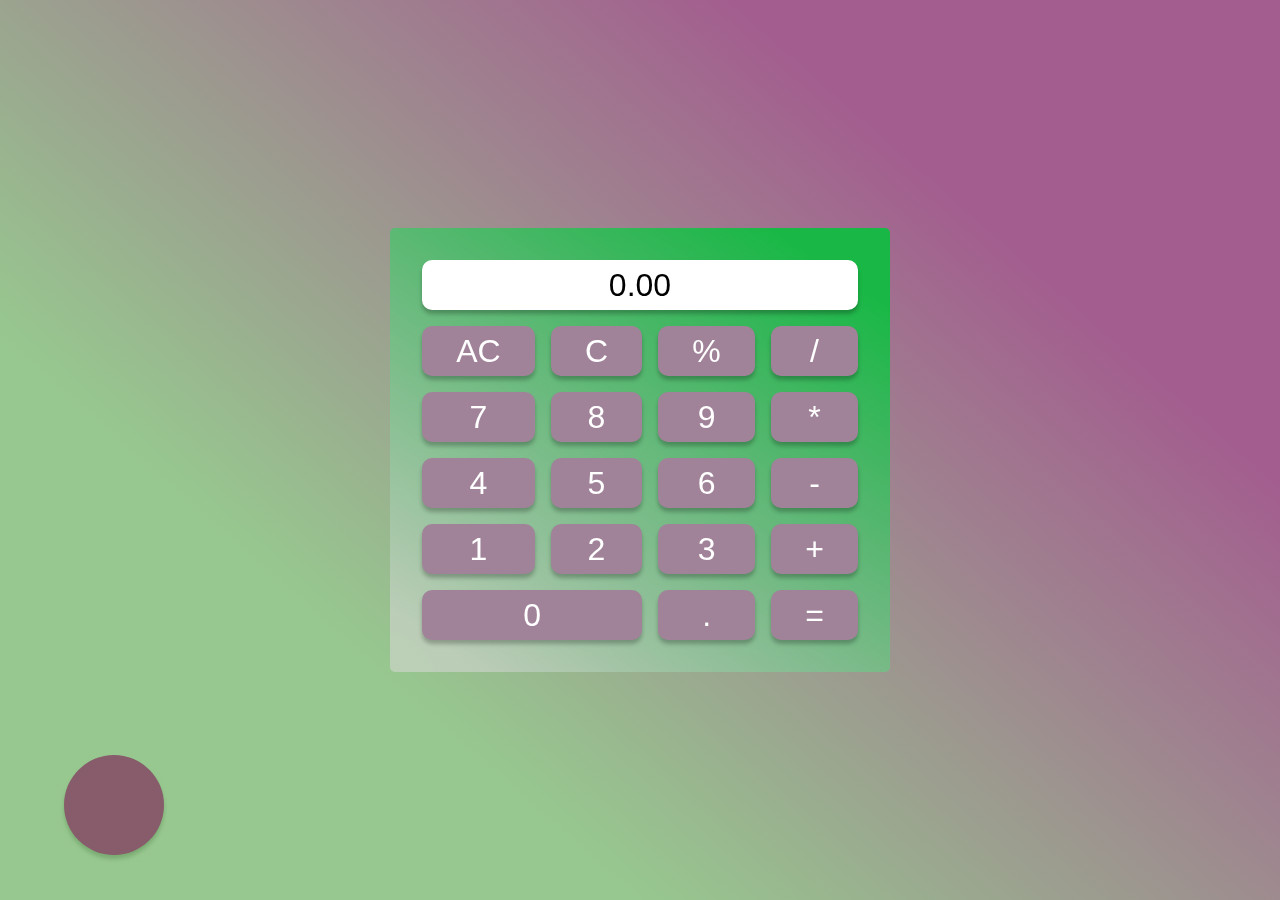
==== index1.html @ bb8e5fa3 "initial commit" ====
<!DOCTYPE html>
<html lang="en">
  <head>
    <meta charset="UTF-8" />
    <meta http-equiv="X-UA-Compatible" content="IE=edge" />
    <meta name="viewport" content="width=device-width, initial-scale=1.0" />
    <link rel="stylesheet" href="style1.css" />
    <title>Prank calculater</title>
  </head>
  <body>
    <div class="wrapper">
      <div class="calculater">
        <button id="display" class="display">0.00</button>
        <button class="btn-ac">AC</button>
        <button class="btn-c">C</button>
        <button class="btn-perc">%</button>
        <button class="btn-divide">/</button>
        <button class="btn-7">7</button>
        <button class="btn-8">8</button>
        <button class="btn-9">9</button>
        <button class="btn-mult">*</button>
        <button class="btn-4">4</button>
        <button class="btn-5">5</button>
        <button class="btn-6">6</button>
        <button class="btn-minus">-</button>
        <button id="one" class="btn-1" onclick="one();">1</button>
        <button id="two" class="btn-2" onclick="two();">2</button>
        <button id="three" class="btn-3" onclick="three();">3</button>
        <button id="sum" class="btn-plus" onclick="sum();">+</button>
        <button class="btn-0">0</button>
        <button class="btn-dot">.</button>
        <button class="btn-equal">=</button>
      </div>
      <div class="round"></div>
    </div>
    <script>
      function one() {
        var one = document.getElementById("one").innerHTML;
        var one = Number(one);
        document.getElementById("display").innerHTML = one;
      }
      function two() {
        var two = document.getElementById("two").innerHTML;
        var two = Number(two);
        document.getElementById("display").innerHTML = two;
      }
      function three() {
        var three = document.getElementById("three").innerHTML;
        var three = Number(three);
        document.getElementById("display").innerHTML = three;
      }

      function sum() {
        var one = document.getElementById("one").innerHTML;
        var one = Number(one);
        var two = document.getElementById("two").innerHTML;
        var two = Number(two);
        var sum = document.getElementById("sum").innerHTML;
        document.getElementById("display").innerHTML = one + two;
      }
    </script>
  </body>
</html>
---- style1.css ----
body {
  margin: 0;
}
* {
  box-sizing: border-box;
}
.wrapper {
  min-height: 100vh;
  background: linear-gradient(
    221.4deg,
    #a35d8f 23.43%,
    rgba(63, 153, 48, 0.54) 72.15%
  );
  display: flex;
  /* ?? */
  justify-content: center;
  align-items: center;
}
.calculater {
  background: linear-gradient(
    213.5deg,
    #19b846 10.22%,
    rgba(217, 217, 217, 0.54) 91.91%
  );
  backdrop-filter: blur(17px);
  width: 500px;
  display: grid;
  gap: 1rem;
  border-radius: 5px;
  padding: 2rem;
  grid-template-areas:
    "display display display display"
    "ac c percentage divide"
    "btn7 btn8 btn9 mult"
    "btn4 btn5 btn6 minus"
    "btn1 btn2 btn3 plus"
    "btn0 btn0 btdot equals";
  position: relative;
  color: white;
}

.calculater button {
  height: 50px;
  /* width: 50px; */
  background-color: white;
  display: flex;
  justify-content: center;
  align-items: center;
  border-radius: 10px;
  color: black;
  font-size: 2rem;
  border: none;
  box-shadow: 0px 4px 4px rgba(0, 0, 0, 0.25);
}
.calculater button:not(:first-child) {
  background-color: #a18399;
  color: white;
}
.display {
  grid-area: display;
}
.btn-ac {
  grid-area: ac;
}
.btn-c {
  grid-area: c;
}
.btn-percentage {
  grid-area: percentage;
}
.btn-divide {
  grid-area: divide;
}

.btn-7 {
  grid-area: btn7;
}
.btn-8 {
  grid-area: btn8;
}
.btn-9 {
  grid-area: btn9;
}
.btn-mult {
  grid-area: mult;
}
.btn-4 {
  grid-area: btn4;
}
.btn-5 {
  grid-area: btn5;
}
.btn-6 {
  grid-area: btn6;
}
.btn-minus {
  grid-area: minus;
}
.btn-1 {
  grid-area: btn1;
}
.btn-2 {
  grid-area: btn2;
}
.btn-3 {
  grid-area: btn3;
}
.btn-plus {
  grid-area: plus;
}
.btn-0 {
  grid-area: btn0;
}
.btn-dot {
  grid-area: btdot;
}
.btn-eqaul {
  grid-area: equals;
}

.round {
  min-height: 100px;
  min-width: 100px;
  border-radius: 50%;
  background: #dc13b0;
  box-shadow: 0px 4px 4px rgba(0, 0, 0, 0.25);
  position: absolute;
  bottom: 5%;
  left: 5%;
  z-index: -2;
}
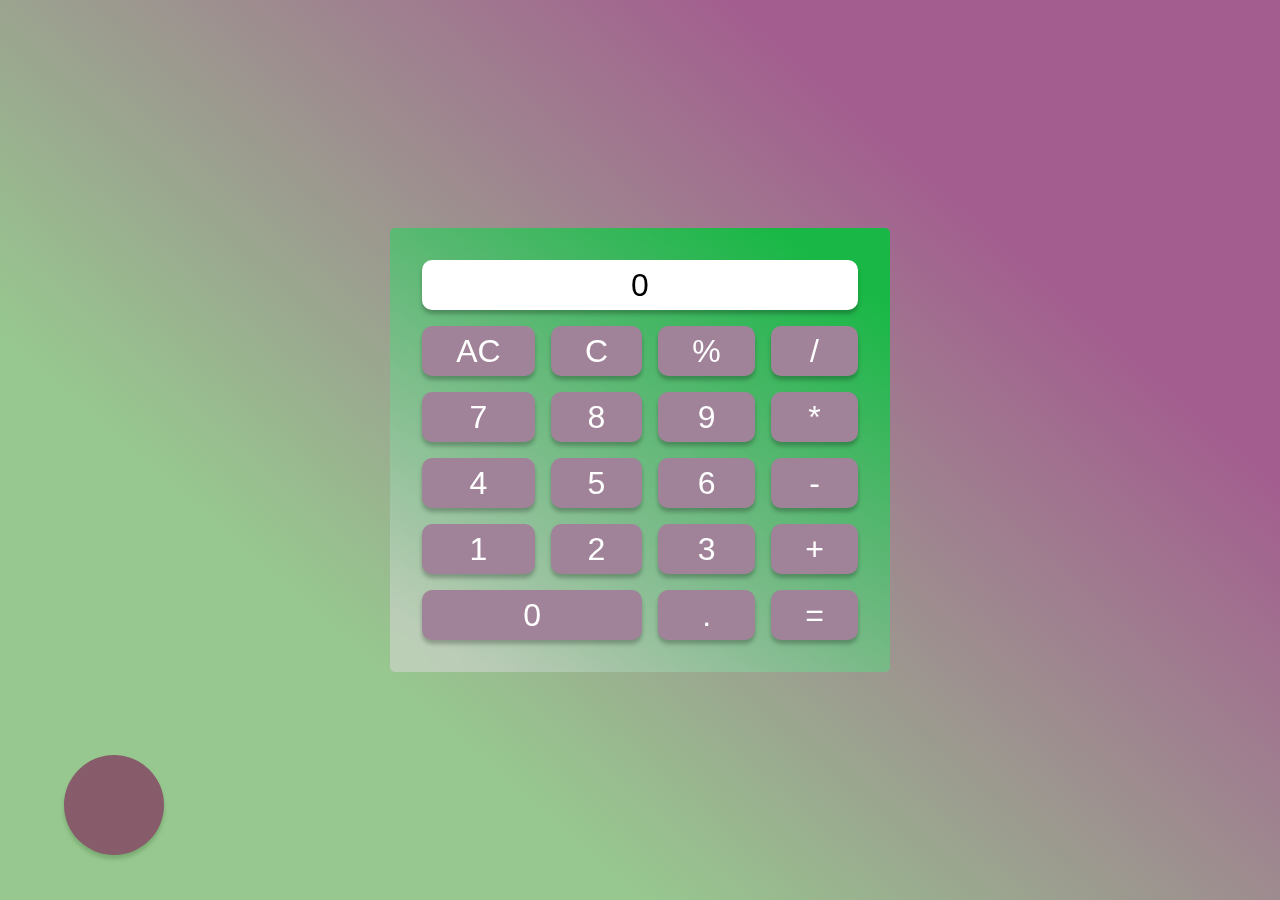
==== commit f1b4162a: "third commit" ====
--- a/index1.html
+++ b/index1.html
@@ -10,26 +10,26 @@
   <body>
     <div class="wrapper">
       <div class="calculater">
-        <button id="display" class="display">0.00</button>
-        <button class="btn-ac">AC</button>
-        <button class="btn-c">C</button>
-        <button class="btn-perc">%</button>
-        <button class="btn-divide">/</button>
-        <button class="btn-7">7</button>
-        <button class="btn-8">8</button>
-        <button class="btn-9">9</button>
-        <button class="btn-mult">*</button>
-        <button class="btn-4">4</button>
-        <button class="btn-5">5</button>
-        <button class="btn-6">6</button>
-        <button class="btn-minus">-</button>
+        <button id="display" class="display">0</button>
+        <button class="btn-ac" onclick="AC();">AC</button>
+        <button class="btn-c" onclick="C();">C</button>
+        <button class="btn-perc" onclick="percentage();">%</button>
+        <button class="btn-divide" onclick="divide();">/</button>
+        <button id="seven" class="btn-7" onclick="seven();">7</button>
+        <button class="btn-8" onclick="eight();">8</button>
+        <button class="btn-9" onclick="nine();">9</button>
+        <button class="btn-mult" onclick="mult();">*</button>
+        <button id="four" class="btn-4" onclick="four();">4</button>
+        <button id="five" class="btn-5" onclick="five();">5</button>
+        <button id="six" class="btn-6" onclick="six();">6</button>
+        <button id="minus" class="btn-minus" onclick="minus();">-</button>
         <button id="one" class="btn-1" onclick="one();">1</button>
         <button id="two" class="btn-2" onclick="two();">2</button>
         <button id="three" class="btn-3" onclick="three();">3</button>
         <button id="sum" class="btn-plus" onclick="sum();">+</button>
-        <button class="btn-0">0</button>
-        <button class="btn-dot">.</button>
-        <button class="btn-equal">=</button>
+        <button class="btn-0" onclick="zero();">0</button>
+        <button class="btn-dot" onclick="dot();">.</button>
+        <button class="btn-equal" onclick="equl();">=</button>
       </div>
       <div class="round"></div>
     </div>
@@ -37,26 +37,55 @@
       function one() {
         var one = document.getElementById("one").innerHTML;
         var one = Number(one);
-        document.getElementById("display").innerHTML = one;
+        document.getElementById("display").innerHTML += one;
       }
       function two() {
         var two = document.getElementById("two").innerHTML;
         var two = Number(two);
-        document.getElementById("display").innerHTML = two;
+        document.getElementById("display").innerHTML += two;
       }
       function three() {
         var three = document.getElementById("three").innerHTML;
         var three = Number(three);
-        document.getElementById("display").innerHTML = three;
+        document.getElementById("display").innerHTML += three;
       }
 
+      function four() {
+        var four = document.getElementById("four").innerHTML;
+        var four = Number(four);
+        document.getElementById("display").innerHTML += four;
+      }
+      function five() {
+        var five = document.getElementById("five").innerHTML;
+        var five = Number(five);
+        document.getElementById("display").innerHTML += five;
+      }
+      function six() {
+        var six = document.getElementById("six").innerHTML;
+        var six = Number(six);
+        document.getElementById("display").innerHTML += six;
+      }
+      function seven() {
+        var seven = document.getElementById("seven").innerHTML;
+        var seven = Number(seven);
+        document.getElementById("display").innerHTML += `${seven}`;
+      }
+
+      function minus() {
+        var minus = document.getElementById("minus").innerHTML;
+        var minus = minus;
+        document.getElementById("display").innerHTML = minus;
+      }
       function sum() {
-        var one = document.getElementById("one").innerHTML;
-        var one = Number(one);
-        var two = document.getElementById("two").innerHTML;
-        var two = Number(two);
         var sum = document.getElementById("sum").innerHTML;
-        document.getElementById("display").innerHTML = one + two;
+        var sum = sum;
+        document.getElementById("display").innerHTML += sum;
+      }
+      function equl() {
+        var equal = document.querySelector(".btn-equal");
+        var equal = equal;
+        alert(equal);
+        document.getElementById("display").innerHTML += sum;
       }
     </script>
   </body>
